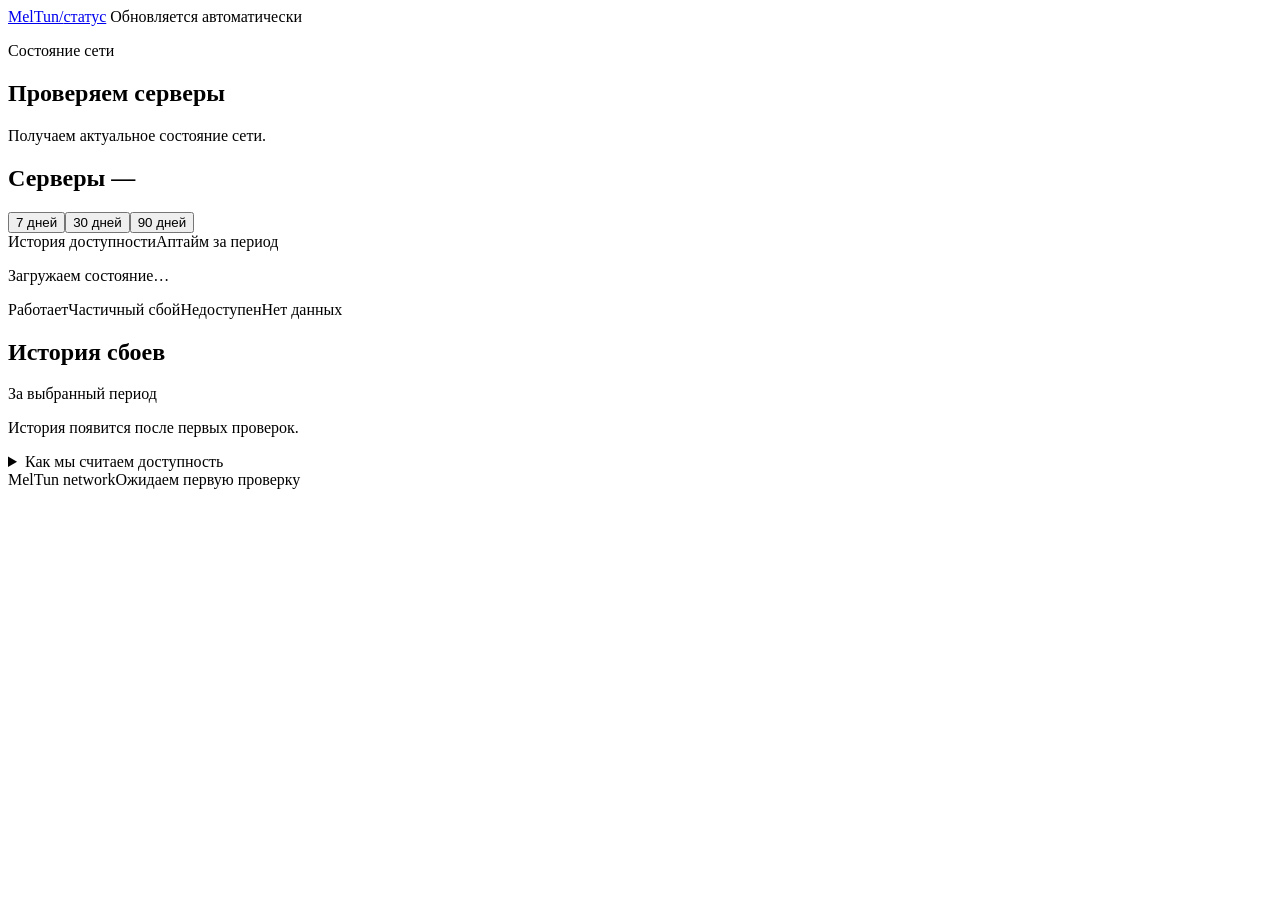
==== status-server/static/index.html @ 64524cb1 "Add public uptime page and signed Remnawave status agent" ====
<!doctype html>
<html lang="ru">
<head>
  <meta charset="utf-8">
  <meta name="viewport" content="width=device-width,initial-scale=1">
  <meta name="theme-color" content="#f7f9fc">
  <meta name="description" content="Текущее состояние и история доступности серверов MelTun.">
  <title>Статус серверов — MelTun</title>
  <link rel="icon" href="/favicon.svg" type="image/svg+xml">
  <link rel="stylesheet" href="/style.css">
  <script defer src="/app.js"></script>
</head>
<body>
<div class="page">
  <header class="masthead">
    <a class="brand" href="/" aria-label="MelTun — статус серверов"><span class="brand-mark" aria-hidden="true"><i></i><i></i><i></i></span>MelTun<span class="brand-divider">/</span><span class="brand-caption">статус</span></a>
    <span class="live"><span class="live-dot"></span>Обновляется автоматически</span>
  </header>
  <main>
    <section class="overview" aria-labelledby="headline">
      <p class="eyebrow">Состояние сети</p>
      <div class="headline-row"><span id="overall-dot" class="status-orbit unknown" aria-hidden="true"></span><h1 id="headline">Проверяем серверы</h1></div>
      <p id="summary" class="summary" aria-live="polite">Получаем актуальное состояние сети.</p>
      <p id="fetch-error" class="fetch-error" hidden>Не удалось обновить данные. Показан последний полученный результат.</p>
    </section>
    <section class="servers-section" aria-labelledby="servers-title">
      <div class="section-head"><h2 id="servers-title">Серверы <span id="node-count" class="count">—</span></h2>
        <div class="periods" role="group" aria-label="Период истории"><button data-days="7" aria-pressed="false">7 дней</button><button data-days="30" aria-pressed="false">30 дней</button><button data-days="90" aria-pressed="true">90 дней</button></div>
      </div>
      <div class="history-caption"><span>История доступности</span><span>Аптайм за период</span></div>
      <div id="servers" class="servers"><p class="loading">Загружаем состояние…</p></div>
      <div class="legend"><span><i class="swatch up"></i>Работает</span><span><i class="swatch degraded"></i>Частичный сбой</span><span><i class="swatch down"></i>Недоступен</span><span><i class="swatch unknown"></i>Нет данных</span></div>
    </section>
    <section class="incidents-section" aria-labelledby="incidents-title">
      <div class="section-head"><h2 id="incidents-title">История сбоев</h2><span class="muted">За выбранный период</span></div>
      <div id="incidents" class="incidents"><p class="empty">История появится после первых проверок.</p></div>
    </section>
    <details class="method"><summary>Как мы считаем доступность</summary><p>Раз в минуту главный сервер проверяет подключение ноды к панели и доступность её управляющего порта. Если установлен агент Node Forge, учитывается и состояние ядра Xray. Сбой подтверждается двумя последовательными проверками.</p><p>Аптайм — доля времени без сбоев за выбранный период. Время до начала наблюдения и пропуски проверок не включаются в процент. Эта проверка показывает состояние инфраструктуры; доступность VPN из вашей сети может отличаться.</p><p>Даты и время — по Москве. Время отклика — установление TCP-соединения с главным сервером, а не пинг из приложения.</p></details>
  </main>
  <footer><span>MelTun network</span><span id="updated">Ожидаем первую проверку</span></footer>
</div>
<div id="tooltip" class="tooltip" role="tooltip" hidden></div>
</body>
</html>
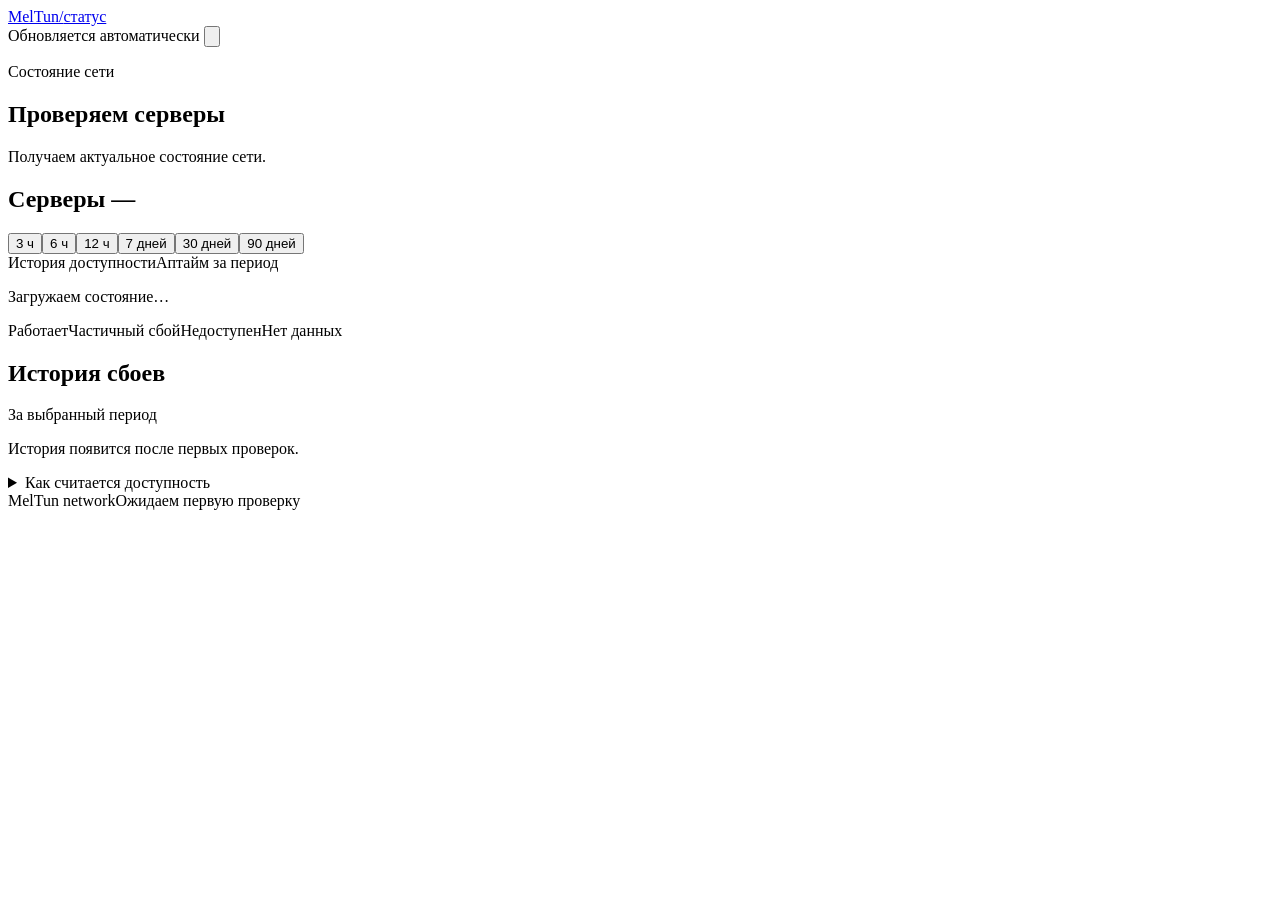
==== commit c8d867c0: "Add hourly status history, country flags and dark theme" ====
--- a/status-server/static/index.html
+++ b/status-server/static/index.html
@@ -7,14 +7,16 @@
   <meta name="description" content="Текущее состояние и история доступности серверов MelTun.">
   <title>Статус серверов — MelTun</title>
   <link rel="icon" href="/favicon.svg" type="image/svg+xml">
-  <link rel="stylesheet" href="/style.css">
-  <script defer src="/app.js"></script>
+  <script src="/theme.js?v=2"></script>
+  <link rel="stylesheet" href="/style.css?v=2">
+  <script defer src="/app.js?v=2"></script>
 </head>
 <body>
 <div class="page">
   <header class="masthead">
     <a class="brand" href="/" aria-label="MelTun — статус серверов"><span class="brand-mark" aria-hidden="true"><i></i><i></i><i></i></span>MelTun<span class="brand-divider">/</span><span class="brand-caption">статус</span></a>
-    <span class="live"><span class="live-dot"></span>Обновляется автоматически</span>
+    <div class="header-actions"><span class="live"><span class="live-dot"></span>Обновляется автоматически</span>
+    <button id="theme-toggle" class="theme-toggle" type="button" aria-label="Тёмная тема" aria-pressed="false" title="Включить тёмную тему"><svg class="moon-icon" viewBox="0 0 24 24" aria-hidden="true"><path d="M20.8 14.1A8.8 8.8 0 0 1 9.9 3.2 8.8 8.8 0 1 0 20.8 14.1Z"/></svg><svg class="sun-icon" viewBox="0 0 24 24" aria-hidden="true"><circle cx="12" cy="12" r="4"/><path d="M12 2v2m0 16v2M2 12h2m16 0h2M5 5l1.4 1.4m11.2 11.2L19 19M5 19l1.4-1.4M17.6 6.4 19 5"/></svg></button></div>
   </header>
   <main>
     <section class="overview" aria-labelledby="headline">
@@ -25,7 +27,7 @@
     </section>
     <section class="servers-section" aria-labelledby="servers-title">
       <div class="section-head"><h2 id="servers-title">Серверы <span id="node-count" class="count">—</span></h2>
-        <div class="periods" role="group" aria-label="Период истории"><button data-days="7" aria-pressed="false">7 дней</button><button data-days="30" aria-pressed="false">30 дней</button><button data-days="90" aria-pressed="true">90 дней</button></div>
+        <div class="periods" role="group" aria-label="Период истории"><button data-period="3h" aria-pressed="false">3 ч</button><button data-period="6h" aria-pressed="false">6 ч</button><button data-period="12h" aria-pressed="true">12 ч</button><button data-period="7d" aria-pressed="false">7 дней</button><button data-period="30d" aria-pressed="false">30 дней</button><button data-period="90d" aria-pressed="false">90 дней</button></div>
       </div>
       <div class="history-caption"><span>История доступности</span><span>Аптайм за период</span></div>
       <div id="servers" class="servers"><p class="loading">Загружаем состояние…</p></div>
@@ -35,7 +37,7 @@
       <div class="section-head"><h2 id="incidents-title">История сбоев</h2><span class="muted">За выбранный период</span></div>
       <div id="incidents" class="incidents"><p class="empty">История появится после первых проверок.</p></div>
     </section>
-    <details class="method"><summary>Как мы считаем доступность</summary><p>Раз в минуту главный сервер проверяет подключение ноды к панели и доступность её управляющего порта. Если установлен агент Node Forge, учитывается и состояние ядра Xray. Сбой подтверждается двумя последовательными проверками.</p><p>Аптайм — доля времени без сбоев за выбранный период. Время до начала наблюдения и пропуски проверок не включаются в процент. Эта проверка показывает состояние инфраструктуры; доступность VPN из вашей сети может отличаться.</p><p>Даты и время — по Москве. Время отклика — установление TCP-соединения с главным сервером, а не пинг из приложения.</p></details>
+    <details class="method"><summary>Как считается доступность</summary><p>Мы проверяем серверы каждую минуту. Если две проверки подряд не проходят, отмечаем сбой. Когда работа восстанавливается, запись обновляется автоматически.</p><p>Процент показывает, какую часть выбранного времени сервер работал без сбоев. Периоды без наблюдений отмечены серым и не влияют на результат.</p><p>Время указано по Москве. Доступность из вашей сети может отличаться.</p></details>
   </main>
   <footer><span>MelTun network</span><span id="updated">Ожидаем первую проверку</span></footer>
 </div>
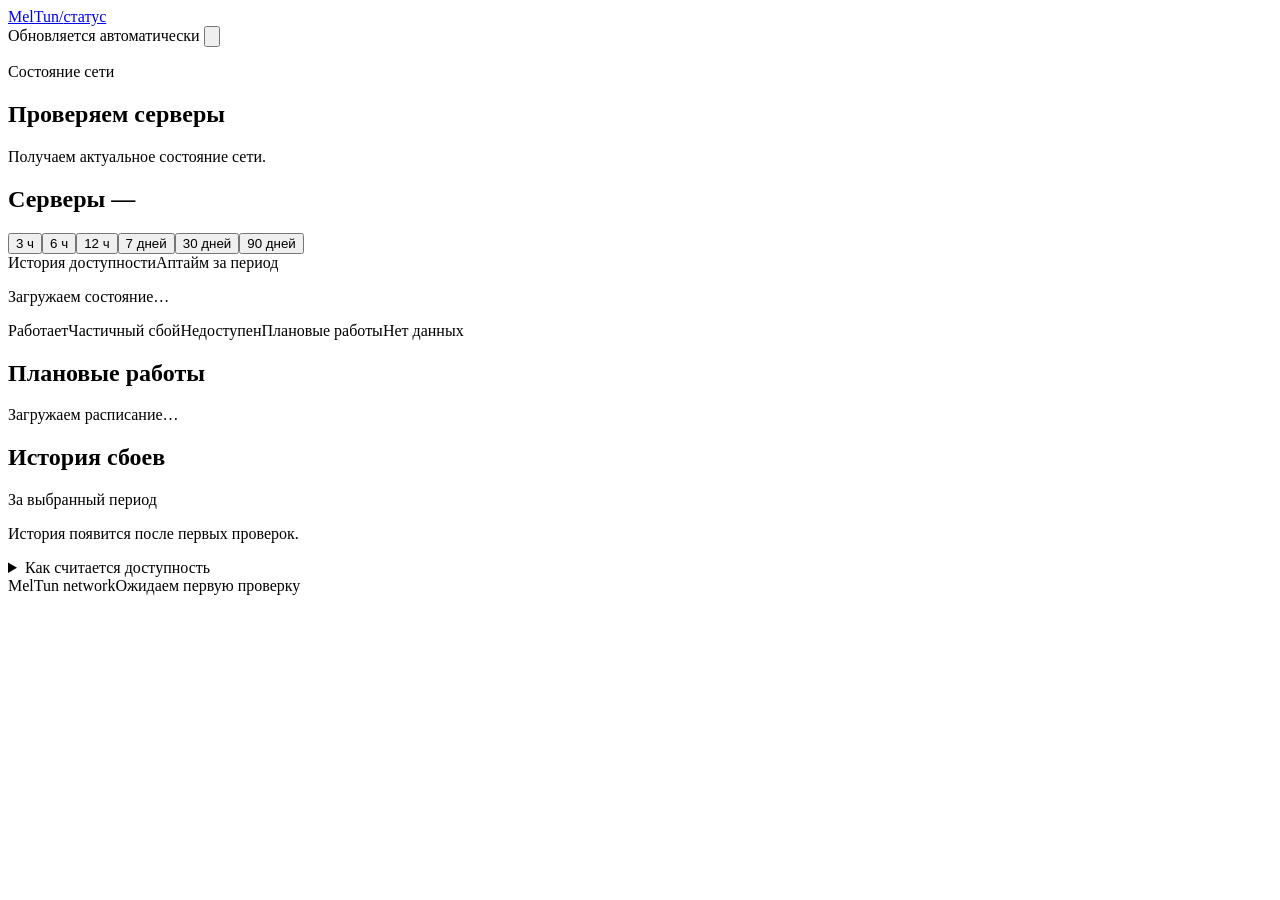
==== commit a2573508: "Add server details and scheduled maintenance management" ====
--- a/status-server/static/index.html
+++ b/status-server/static/index.html
@@ -7,9 +7,9 @@
   <meta name="description" content="Текущее состояние и история доступности серверов MelTun.">
   <title>Статус серверов — MelTun</title>
   <link rel="icon" href="/favicon.svg" type="image/svg+xml">
-  <script src="/theme.js?v=2"></script>
-  <link rel="stylesheet" href="/style.css?v=2">
-  <script defer src="/app.js?v=2"></script>
+  <script src="/theme.js?v=3"></script>
+  <link rel="stylesheet" href="/style.css?v=3">
+  <script defer src="/app.js?v=3"></script>
 </head>
 <body>
 <div class="page">
@@ -31,16 +31,18 @@
       </div>
       <div class="history-caption"><span>История доступности</span><span>Аптайм за период</span></div>
       <div id="servers" class="servers"><p class="loading">Загружаем состояние…</p></div>
-      <div class="legend"><span><i class="swatch up"></i>Работает</span><span><i class="swatch degraded"></i>Частичный сбой</span><span><i class="swatch down"></i>Недоступен</span><span><i class="swatch unknown"></i>Нет данных</span></div>
+      <div class="legend"><span><i class="swatch up"></i>Работает</span><span><i class="swatch degraded"></i>Частичный сбой</span><span><i class="swatch down"></i>Недоступен</span><span><i class="swatch maintenance"></i>Плановые работы</span><span><i class="swatch unknown"></i>Нет данных</span></div>
     </section>
+    <section class="maintenance-section" aria-labelledby="maintenance-title"><div class="section-head"><h2 id="maintenance-title">Плановые работы</h2></div><div id="maintenance-list"><p class="empty">Загружаем расписание…</p></div></section>
     <section class="incidents-section" aria-labelledby="incidents-title">
       <div class="section-head"><h2 id="incidents-title">История сбоев</h2><span class="muted">За выбранный период</span></div>
       <div id="incidents" class="incidents"><p class="empty">История появится после первых проверок.</p></div>
     </section>
-    <details class="method"><summary>Как считается доступность</summary><p>Мы проверяем серверы каждую минуту. Если две проверки подряд не проходят, отмечаем сбой. Когда работа восстанавливается, запись обновляется автоматически.</p><p>Процент показывает, какую часть выбранного времени сервер работал без сбоев. Периоды без наблюдений отмечены серым и не влияют на результат.</p><p>Время указано по Москве. Доступность из вашей сети может отличаться.</p></details>
+    <details class="method"><summary>Как считается доступность</summary><p>Мы проверяем серверы каждую минуту. Если две проверки подряд не проходят, отмечаем сбой. Когда работа восстанавливается, запись обновляется автоматически.</p><p>Процент показывает, какую часть выбранного времени сервер работал без сбоев. Периоды без наблюдений отмечены серым и не влияют на результат. Плановые работы отмечаются отдельно и не скрывают фактическую недоступность.</p><p>Время указано по Москве. Доступность из вашей сети может отличаться.</p></details>
   </main>
   <footer><span>MelTun network</span><span id="updated">Ожидаем первую проверку</span></footer>
 </div>
 <div id="tooltip" class="tooltip" role="tooltip" hidden></div>
+<dialog id="server-dialog" aria-labelledby="server-dialog-title"><div class="dialog-head"><h2 id="server-dialog-title">Сервер</h2><button type="button" id="server-dialog-close" class="close-button" aria-label="Закрыть подробности">×</button></div><div id="server-dialog-body"></div></dialog>
 </body>
 </html>
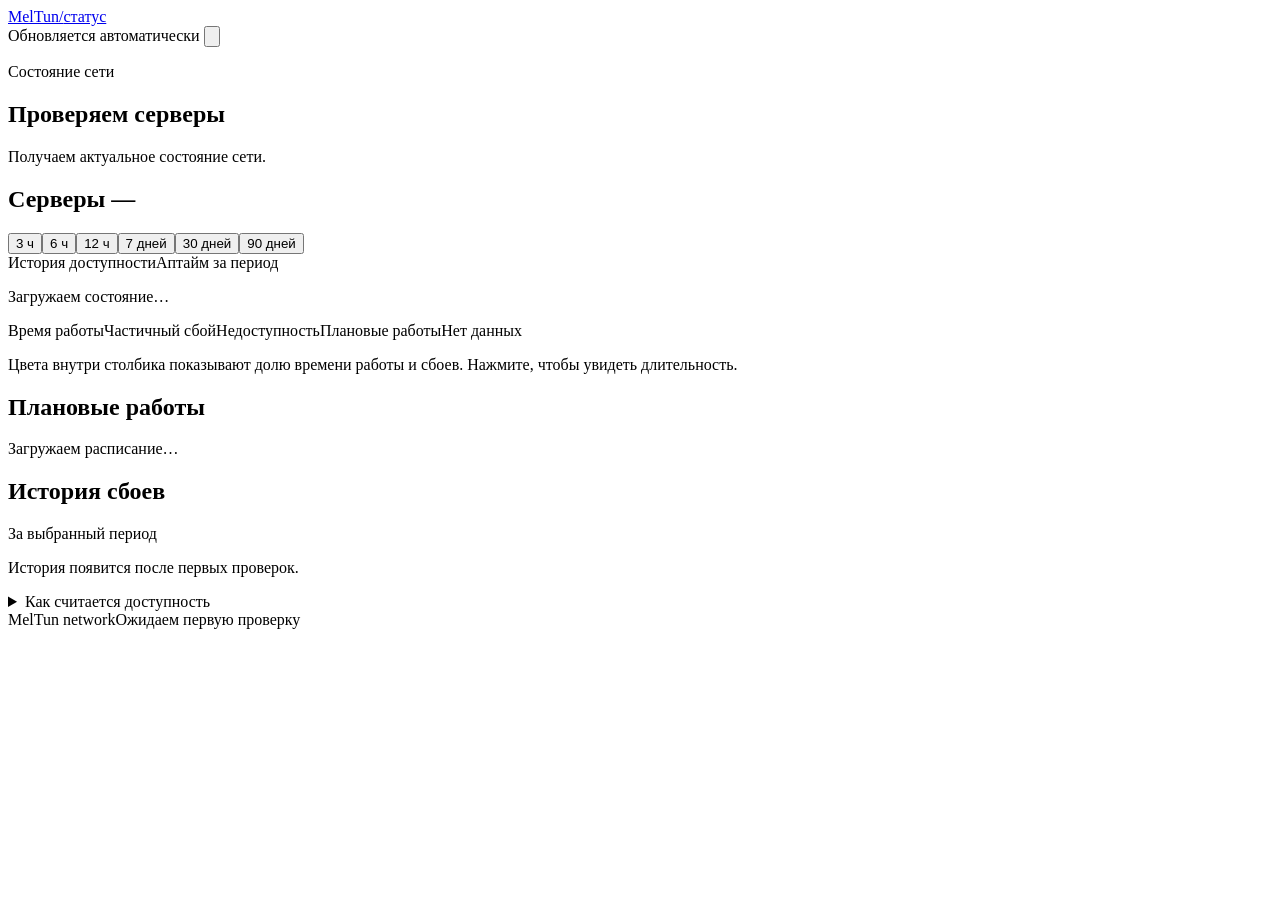
==== commit 1f77e7ca: "Show proportional uptime instead of worst state per history bucket" ====
--- a/status-server/static/index.html
+++ b/status-server/static/index.html
@@ -7,9 +7,10 @@
   <meta name="description" content="Текущее состояние и история доступности серверов MelTun.">
   <title>Статус серверов — MelTun</title>
   <link rel="icon" href="/favicon.svg" type="image/svg+xml">
-  <script src="/theme.js?v=3"></script>
-  <link rel="stylesheet" href="/style.css?v=3">
-  <script defer src="/app.js?v=3"></script>
+  <script src="/theme.js?v=4"></script>
+  <link rel="stylesheet" href="/style.css?v=4">
+  <script defer src="/history.js?v=4"></script>
+  <script defer src="/app.js?v=4"></script>
 </head>
 <body>
 <div class="page">
@@ -31,7 +32,8 @@
       </div>
       <div class="history-caption"><span>История доступности</span><span>Аптайм за период</span></div>
       <div id="servers" class="servers"><p class="loading">Загружаем состояние…</p></div>
-      <div class="legend"><span><i class="swatch up"></i>Работает</span><span><i class="swatch degraded"></i>Частичный сбой</span><span><i class="swatch down"></i>Недоступен</span><span><i class="swatch maintenance"></i>Плановые работы</span><span><i class="swatch unknown"></i>Нет данных</span></div>
+      <div class="legend"><span><i class="swatch up"></i>Время работы</span><span><i class="swatch degraded"></i>Частичный сбой</span><span><i class="swatch down"></i>Недоступность</span><span><i class="swatch maintenance"></i>Плановые работы</span><span><i class="swatch unknown"></i>Нет данных</span></div>
+      <p class="history-note">Цвета внутри столбика показывают долю времени работы и сбоев. Нажмите, чтобы увидеть длительность.</p>
     </section>
     <section class="maintenance-section" aria-labelledby="maintenance-title"><div class="section-head"><h2 id="maintenance-title">Плановые работы</h2></div><div id="maintenance-list"><p class="empty">Загружаем расписание…</p></div></section>
     <section class="incidents-section" aria-labelledby="incidents-title">
